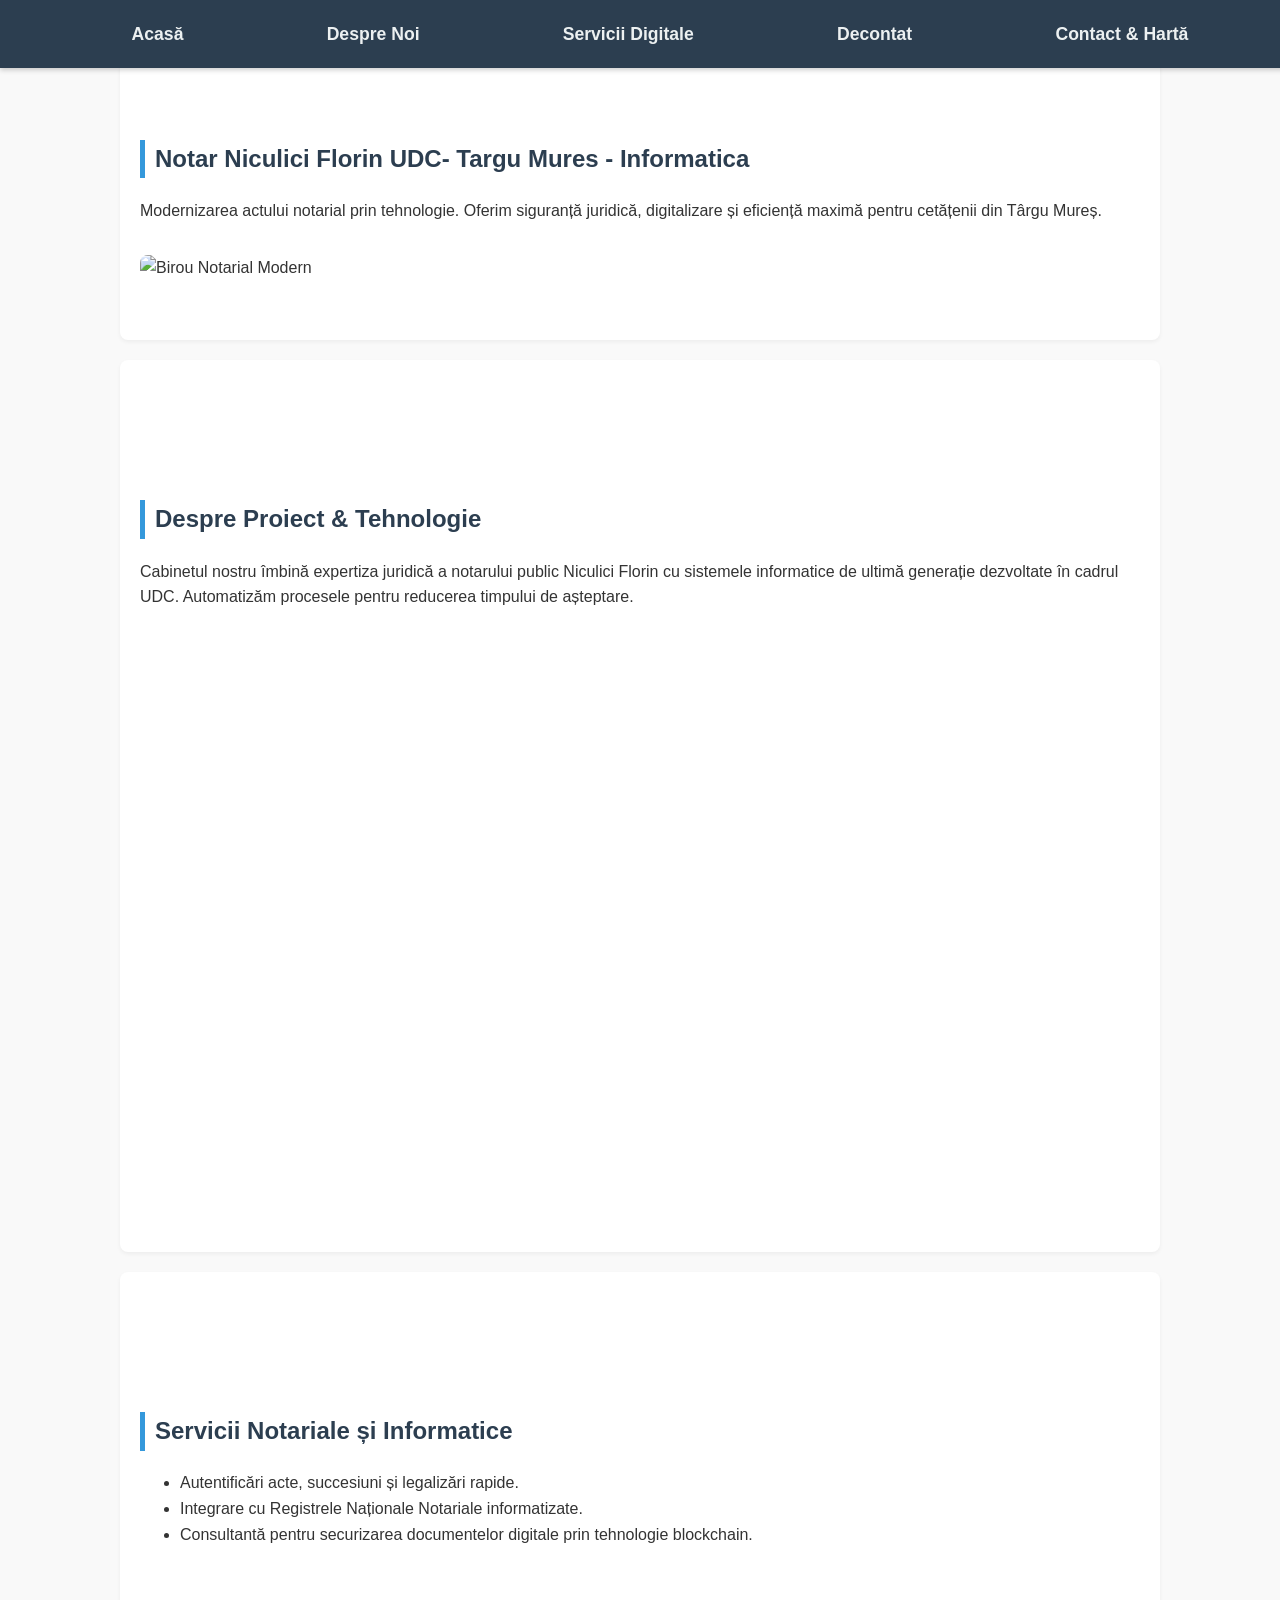
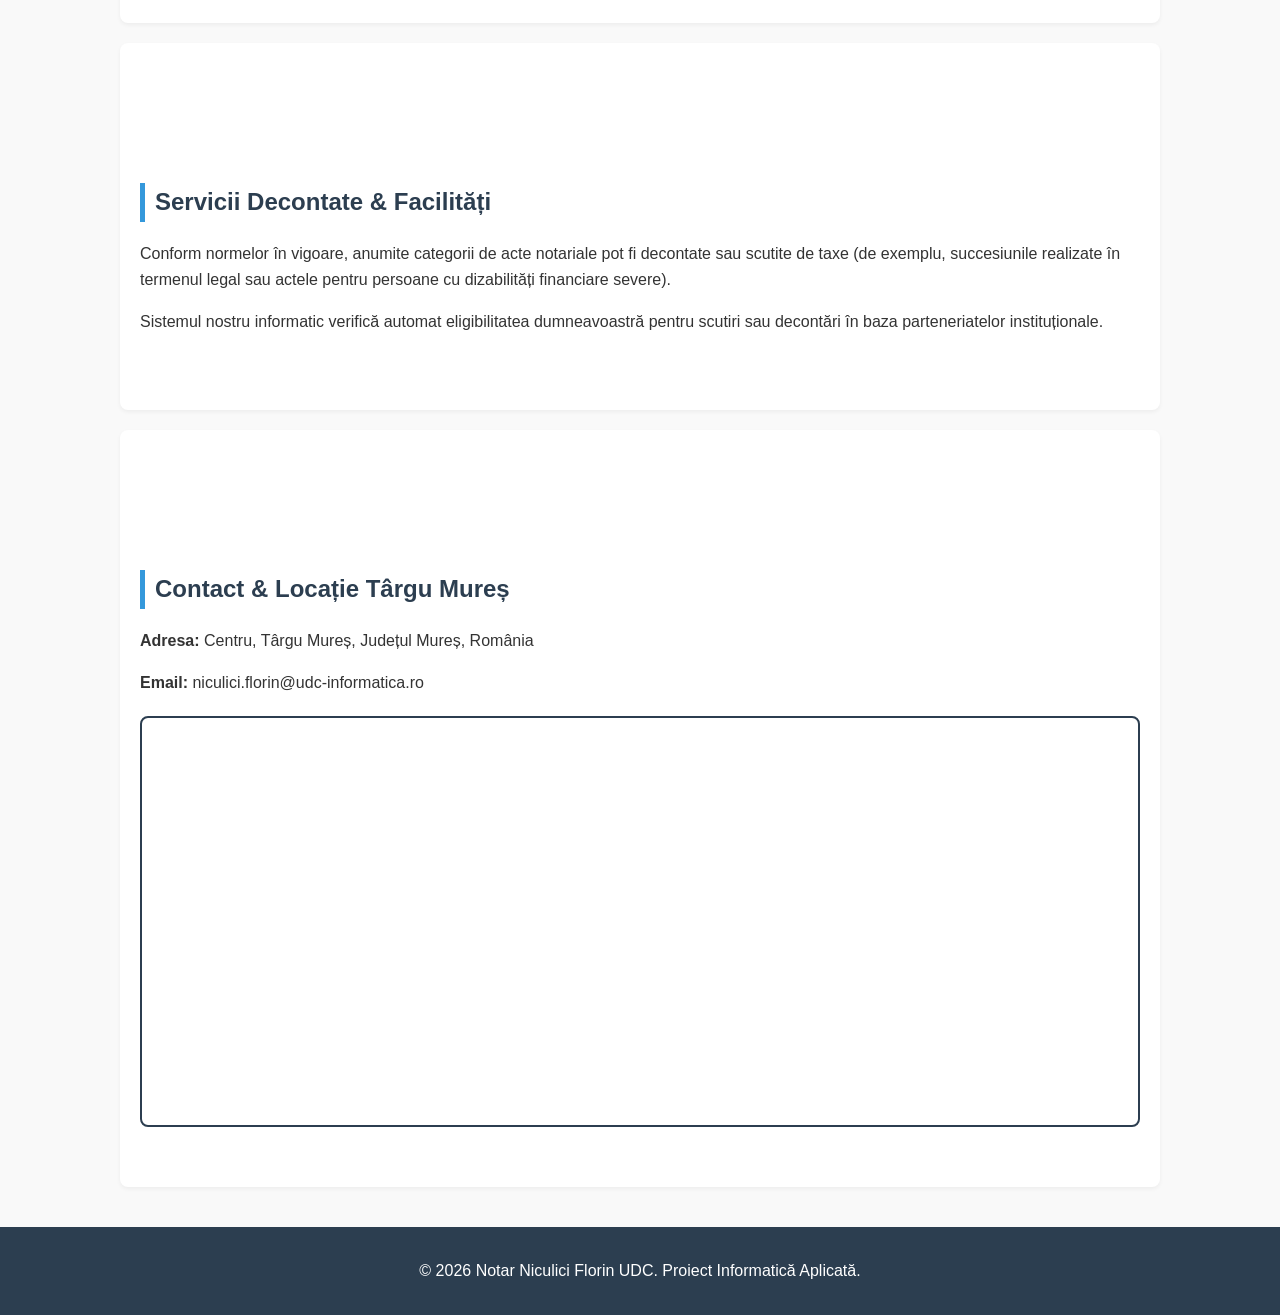
==== index.html @ dc5290d8 "Create index.html" ====
<!DOCTYPE html>
<html lang="ro">
<head>
    <meta charset="UTF-8">
    <meta name="viewport" content="width=device-width, initial-scale=1.0">
    <title>Notar Niculici Florin UDC- Targu Mures - Informatica</title>
    <style>
        body { font-family: 'Segoe UI', Tahoma, Geneva, Verdana, sans-serif; margin: 0; padding: 0; color: #333; line-height: 1.6; background-color: #f9f9f9; }
        header { background: #2c3e50; color: white; padding: 20px; position: fixed; width: 100%; top: 0; z-index: 1000; box-shadow: 0 2px 5px rgba(0,0,0,0.2); }
        nav { display: flex; justify-content: space-around; max-width: 1200px; margin: 0 auto; }
        nav a { color: #ecf0f1; text-decoration: none; font-weight: bold; font-size: 1.1rem; }
        nav a:hover { color: #3498db; }
        section { padding: 120px 20px 60px 20px; max-width: 1000px; margin: 0 auto; background: white; margin-bottom: 20px; border-radius: 8px; box-shadow: 0 2px 4px rgba(0,0,0,0.05); }
        h1, h2 { color: #2c3e50; border-left: 5px solid #3498db; padding-left: 10px; }
        .hero-img { width: 100%; max-height: 450px; object-fit: cover; border-radius: 8px; margin-top: 15px; }
        .video-container { position: relative; padding-bottom: 56.25%; height: 0; overflow: hidden; margin-top: 20px; border-radius: 8px; }
        .video-container iframe { position: absolute; top: 0; left: 0; width: 100%; height: 100%; border: 0; }
        .map-container { margin-top: 20px; border: 2px solid #2c3e50; border-radius: 8px; overflow: hidden; }
        footer { background: #2c3e50; color: white; text-align: center; padding: 15px; margin-top: 40px; }
    </style>
</head>
<body>

<header>
    <nav>
        <a href="#acasa">Acasă</a>
        <a href="#despre">Despre Noi</a>
        <a href="#servicii">Servicii Digitale</a>
        <a href="#decontat">Decontat</a>
        <a href="#contact">Contact & Hartă</a>
    </nav>
</header>

<!-- Pagina 1: Acasă -->
<section id="acasa">
    <h1>Notar Niculici Florin UDC- Targu Mures - Informatica</h1>
    <p>Modernizarea actului notarial prin tehnologie. Oferim siguranță juridică, digitalizare și eficiență maximă pentru cetățenii din Târgu Mureș.</p>
    <!-- Imagine reprezentativă din baza de date pentru birouri notariale -->
    <img src="https://unsplash.com" class="hero-img" alt="Birou Notarial Modern">
</section>

<!-- Pagina 2: Despre Noi -->
<section id="despre">
    <h2>Despre Proiect & Tehnologie</h2>
    <p>Cabinetul nostru îmbină expertiza juridică a notarului public Niculici Florin cu sistemele informatice de ultimă generație dezvoltate în cadrul UDC. Automatizăm procesele pentru reducerea timpului de așteptare.</p>
    <div class="video-container">
        <!-- Video YouTube educațional despre semnătura electronică și digitalizare -->
        <iframe src="https://youtube.com" allowfullscreen></iframe>
    </div>
</section>

<!-- Pagina 3: Servicii Digitale -->
<section id="servicii">
    <h2>Servicii Notariale și Informatice</h2>
    <ul>
        <li>Autentificări acte, succesiuni și legalizări rapide.</li>
        <li>Integrare cu Registrele Naționale Notariale informatizate.</li>
        <li>Consultantă pentru securizarea documentelor digitale prin tehnologie blockchain.</li>
    </ul>
</section>

<!-- Pagina 4: Decontat -->
<section id="decontat">
    <h2>Servicii Decontate & Facilități</h2>
    <p>Conform normelor în vigoare, anumite categorii de acte notariale pot fi decontate sau scutite de taxe (de exemplu, succesiunile realizate în termenul legal sau actele pentru persoane cu dizabilități financiare severe).</p>
    <p>Sistemul nostru informatic verifică automat eligibilitatea dumneavoastră pentru scutiri sau decontări în baza parteneriatelor instituționale.</p>
</section>

<!-- Pagina 5: Contact si Harta Interactiva Târgu Mureș -->
<section id="contact">
    <h2>Contact & Locație Târgu Mureș</h2>
    <p><strong>Adresa:</strong> Centru, Târgu Mureș, Județul Mureș, România</p>
    <p><strong>Email:</strong> niculici.florin@udc-informatica.ro</p>
    
    <div class="map-container">
        <!-- Harta interactiva Google Maps centrata pe Târgu Mureș -->
        <iframe src="https://google.com" width="100%" height="400" style="border:0;" allowfullscreen="" loading="lazy"></iframe>
    </div>
</section>

<footer>
    <p>&copy; 2026 Notar Niculici Florin UDC. Proiect Informatică Aplicată.</p>
</footer>

</body>
</html>
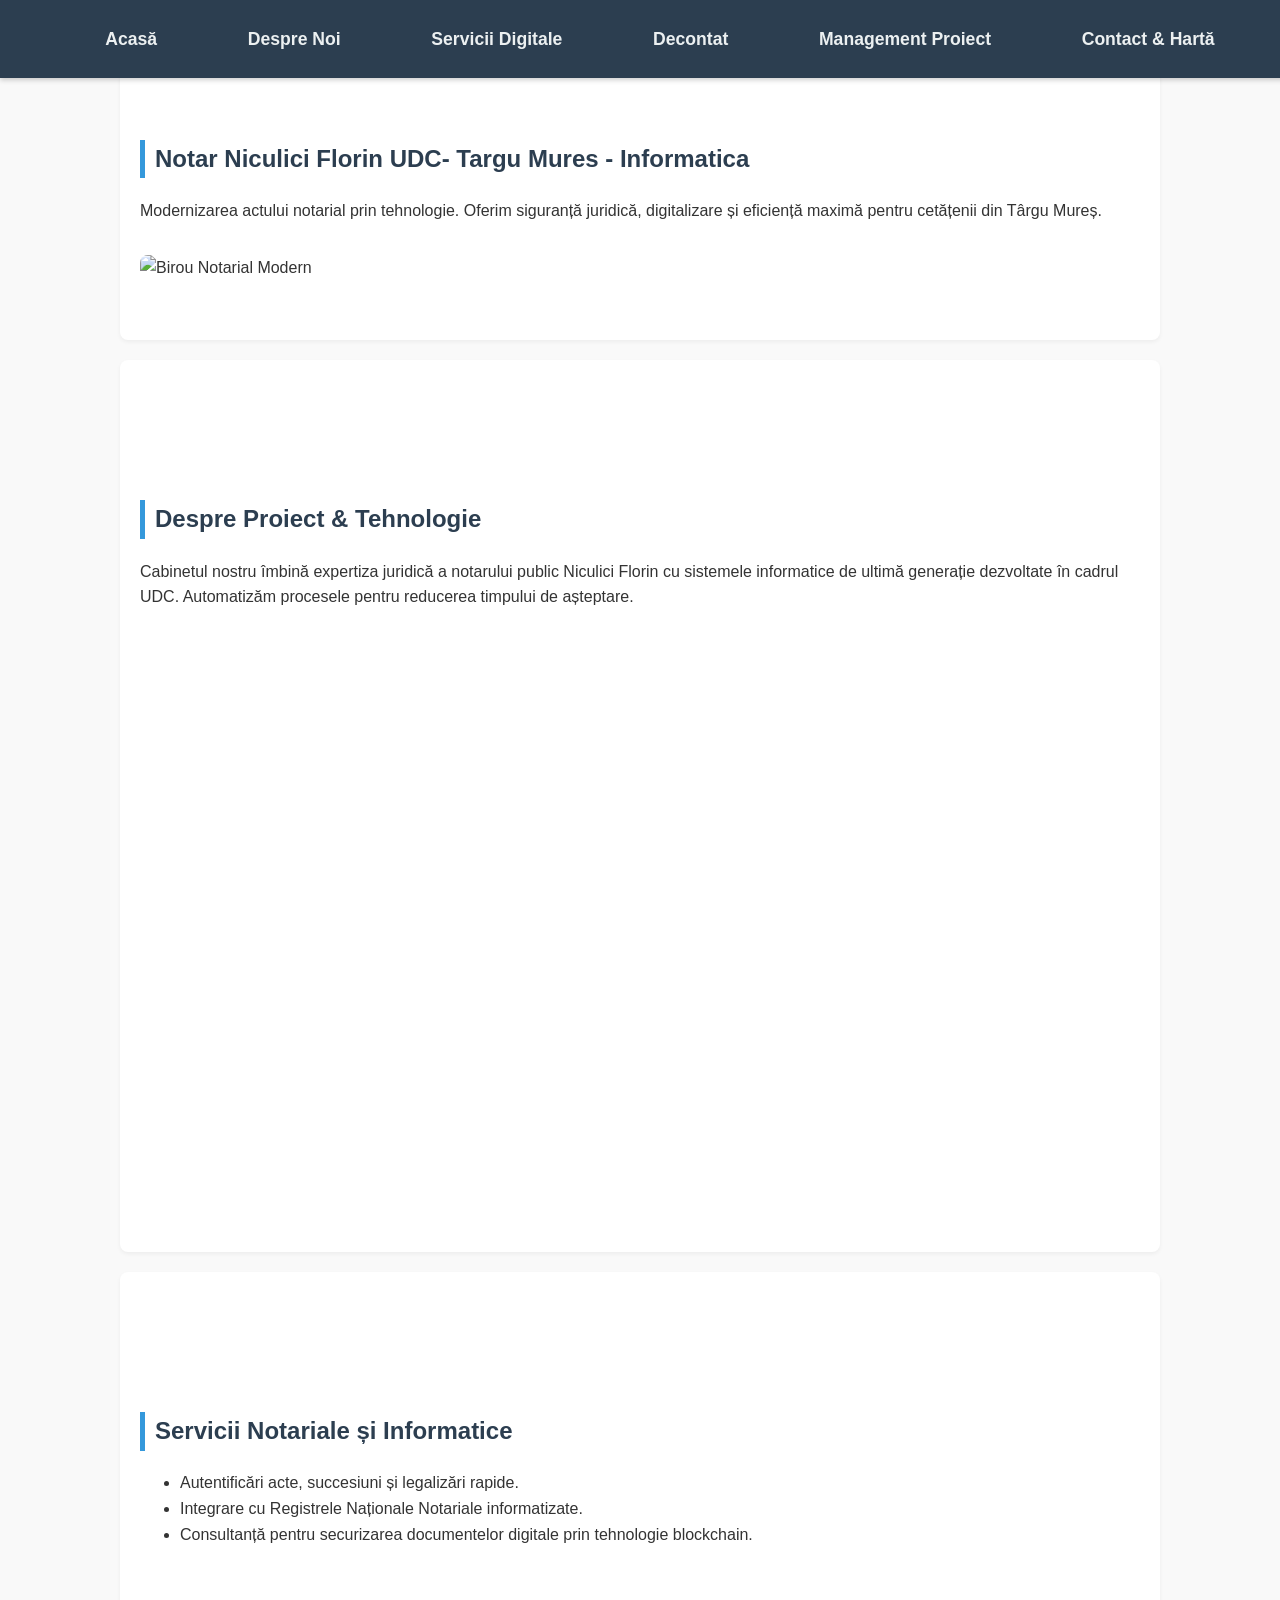
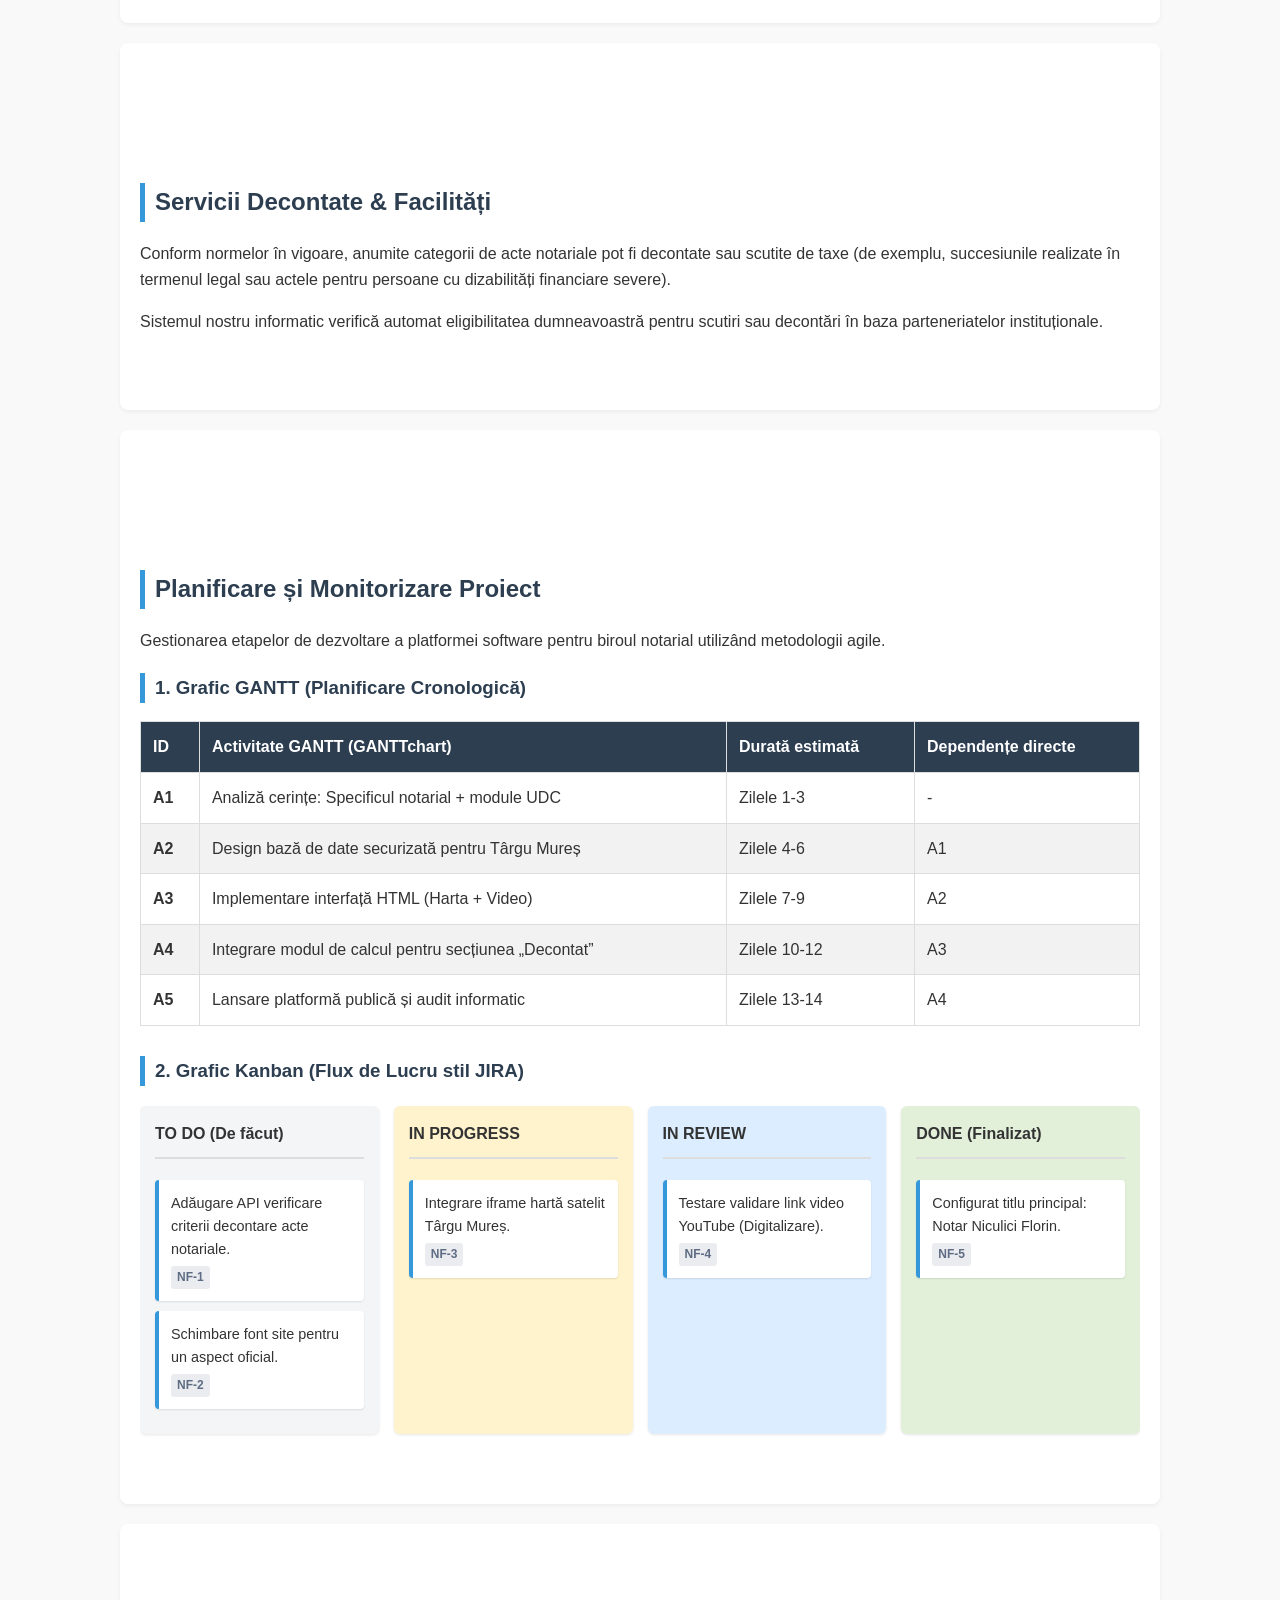
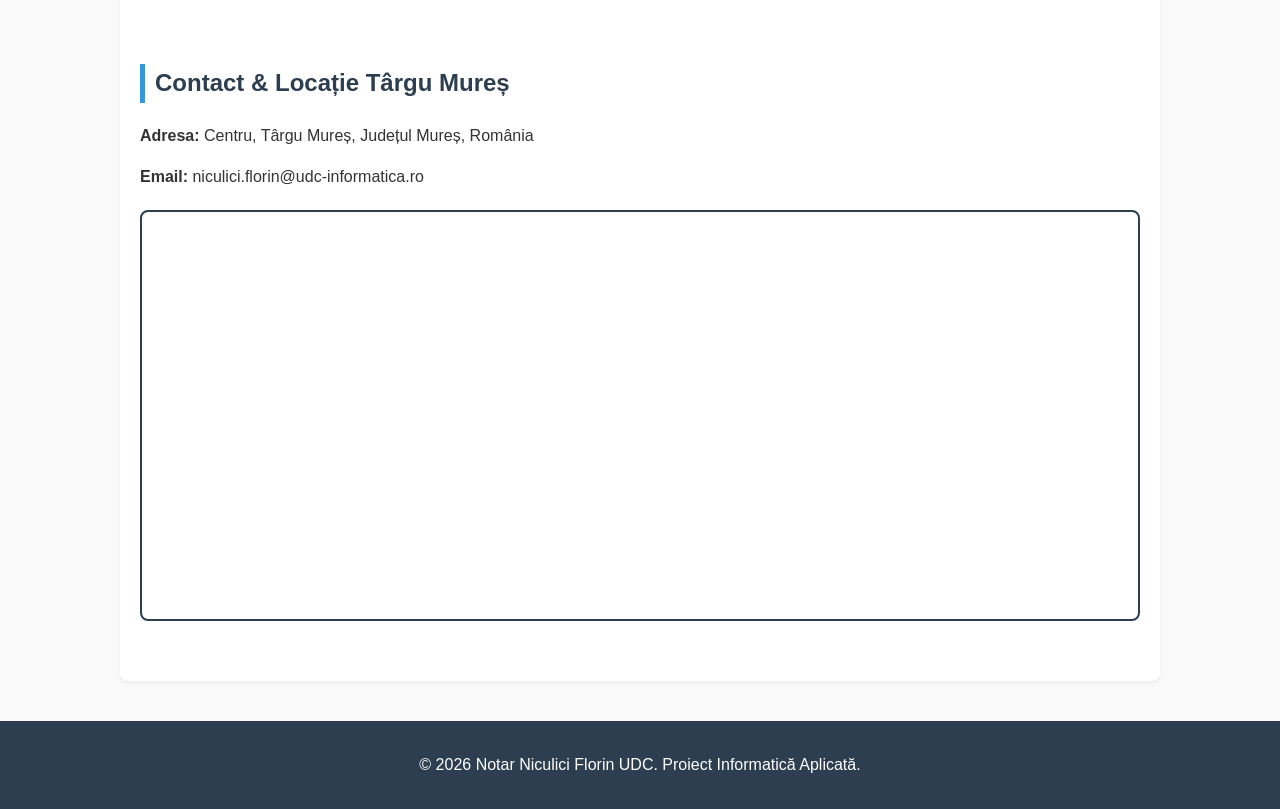
==== commit 25db71b6: "Update index.html" ====
--- a/index.html
+++ b/index.html
@@ -7,15 +7,28 @@
     <style>
         body { font-family: 'Segoe UI', Tahoma, Geneva, Verdana, sans-serif; margin: 0; padding: 0; color: #333; line-height: 1.6; background-color: #f9f9f9; }
         header { background: #2c3e50; color: white; padding: 20px; position: fixed; width: 100%; top: 0; z-index: 1000; box-shadow: 0 2px 5px rgba(0,0,0,0.2); }
-        nav { display: flex; justify-content: space-around; max-width: 1200px; margin: 0 auto; }
-        nav a { color: #ecf0f1; text-decoration: none; font-weight: bold; font-size: 1.1rem; }
+        nav { display: flex; justify-content: space-around; max-width: 1200px; margin: 0 auto; flex-wrap: wrap; }
+        nav a { color: #ecf0f1; text-decoration: none; font-weight: bold; font-size: 1.1rem; padding: 5px 10px; }
         nav a:hover { color: #3498db; }
         section { padding: 120px 20px 60px 20px; max-width: 1000px; margin: 0 auto; background: white; margin-bottom: 20px; border-radius: 8px; box-shadow: 0 2px 4px rgba(0,0,0,0.05); }
-        h1, h2 { color: #2c3e50; border-left: 5px solid #3498db; padding-left: 10px; }
+        h1, h2, h3 { color: #2c3e50; border-left: 5px solid #3498db; padding-left: 10px; }
         .hero-img { width: 100%; max-height: 450px; object-fit: cover; border-radius: 8px; margin-top: 15px; }
         .video-container { position: relative; padding-bottom: 56.25%; height: 0; overflow: hidden; margin-top: 20px; border-radius: 8px; }
         .video-container iframe { position: absolute; top: 0; left: 0; width: 100%; height: 100%; border: 0; }
         .map-container { margin-top: 20px; border: 2px solid #2c3e50; border-radius: 8px; overflow: hidden; }
+        
+        /* Stiluri pentru tabele si grafice */
+        table { width: 100%; border-collapse: collapse; margin-top: 15px; margin-bottom: 30px; }
+        th, td { border: 1px solid #ddd; padding: 12px; text-align: left; }
+        th { background-color: #2c3e50; color: white; }
+        tr:nth-child(even) { background-color: #f2f2f2; }
+        
+        .kanban-board { display: flex; gap: 15px; margin-top: 20px; overflow-x: auto; padding-bottom: 10px; }
+        .kanban-column { flex: 1; min-width: 200px; background: #f4f5f7; padding: 15px; border-radius: 6px; box-shadow: 0 1px 3px rgba(0,0,0,0.1); }
+        .kanban-column h4 { margin-top: 0; padding-bottom: 10px; border-bottom: 2px solid #ddd; color: #333; }
+        .kanban-card { background: white; padding: 12px; margin-bottom: 10px; border-radius: 4px; border-left: 4px solid #3498db; box-shadow: 0 1px 2px rgba(0,0,0,0.1); font-size: 0.9rem; }
+        .card-tag { font-size: 0.75rem; background: #ebecf0; padding: 2px 6px; border-radius: 3px; font-weight: bold; color: #5e6c84; display: inline-block; margin-top: 5px; }
+        
         footer { background: #2c3e50; color: white; text-align: center; padding: 15px; margin-top: 40px; }
     </style>
 </head>
@@ -27,6 +40,7 @@
         <a href="#despre">Despre Noi</a>
         <a href="#servicii">Servicii Digitale</a>
         <a href="#decontat">Decontat</a>
+        <a href="#management">Management Proiect</a>
         <a href="#contact">Contact & Hartă</a>
     </nav>
 </header>
@@ -35,7 +49,6 @@
 <section id="acasa">
     <h1>Notar Niculici Florin UDC- Targu Mures - Informatica</h1>
     <p>Modernizarea actului notarial prin tehnologie. Oferim siguranță juridică, digitalizare și eficiență maximă pentru cetățenii din Târgu Mureș.</p>
-    <!-- Imagine reprezentativă din baza de date pentru birouri notariale -->
     <img src="https://unsplash.com" class="hero-img" alt="Birou Notarial Modern">
 </section>
 
@@ -44,7 +57,6 @@
     <h2>Despre Proiect & Tehnologie</h2>
     <p>Cabinetul nostru îmbină expertiza juridică a notarului public Niculici Florin cu sistemele informatice de ultimă generație dezvoltate în cadrul UDC. Automatizăm procesele pentru reducerea timpului de așteptare.</p>
     <div class="video-container">
-        <!-- Video YouTube educațional despre semnătura electronică și digitalizare -->
         <iframe src="https://youtube.com" allowfullscreen></iframe>
     </div>
 </section>
@@ -55,7 +67,7 @@
     <ul>
         <li>Autentificări acte, succesiuni și legalizări rapide.</li>
         <li>Integrare cu Registrele Naționale Notariale informatizate.</li>
-        <li>Consultantă pentru securizarea documentelor digitale prin tehnologie blockchain.</li>
+        <li>Consultanță pentru securizarea documentelor digitale prin tehnologie blockchain.</li>
     </ul>
 </section>
 
@@ -66,14 +78,59 @@
     <p>Sistemul nostru informatic verifică automat eligibilitatea dumneavoastră pentru scutiri sau decontări în baza parteneriatelor instituționale.</p>
 </section>
 
-<!-- Pagina 5: Contact si Harta Interactiva Târgu Mureș -->
+<!-- Pagina 5: Management Proiect (GANTT & KANBAN) -->
+<section id="management">
+    <h2>Planificare și Monitorizare Proiect</h2>
+    <p>Gestionarea etapelor de dezvoltare a platformei software pentru biroul notarial utilizând metodologii agile.</p>
+    
+    <h3>1. Grafic GANTT (Planificare Cronologică)</h3>
+    <table>
+        <thead>
+            <tr>
+                <th>ID</th>
+                <th>Activitate GANTT (GANTTchart)</th>
+                <th>Durată estimată</th>
+                <th>Dependențe directe</th>
+            </tr>
+        </thead>
+        <tbody>
+            <tr><td><b>A1</b></td><td>Analiză cerințe: Specificul notarial + module UDC</td><td>Zilele 1-3</td><td>-</td></tr>
+            <tr><td><b>A2</b></td><td>Design bază de date securizată pentru Târgu Mureș</td><td>Zilele 4-6</td><td>A1</td></tr>
+            <tr><td><b>A3</b></td><td>Implementare interfață HTML (Harta + Video)</td><td>Zilele 7-9</td><td>A2</td></tr>
+            <tr><td><b>A4</b></td><td>Integrare modul de calcul pentru secțiunea „Decontat”</td><td>Zilele 10-12</td><td>A3</td></tr>
+            <tr><td><b>A5</b></td><td>Lansare platformă publică și audit informatic</td><td>Zilele 13-14</td><td>A4</td></tr>
+        </tbody>
+    </table>
+
+    <h3>2. Grafic Kanban (Flux de Lucru stil JIRA)</h3>
+    <div class="kanban-board">
+        <div class="kanban-column">
+            <h4>TO DO (De făcut)</h4>
+            <div class="kanban-card">Adăugare API verificare criterii decontare acte notariale.<br><span class="card-tag">NF-1</span></div>
+            <div class="kanban-card">Schimbare font site pentru un aspect oficial.<br><span class="card-tag">NF-2</span></div>
+        </div>
+        <div class="kanban-column" style="background: #fff3cd;">
+            <h4>IN PROGRESS</h4>
+            <div class="kanban-card">Integrare iframe hartă satelit Târgu Mureș.<br><span class="card-tag">NF-3</span></div>
+        </div>
+        <div class="kanban-column" style="background: #dbedff;">
+            <h4>IN REVIEW</h4>
+            <div class="kanban-card">Testare validare link video YouTube (Digitalizare).<br><span class="card-tag">NF-4</span></div>
+        </div>
+        <div class="kanban-column" style="background: #e2f0d9;">
+            <h4>DONE (Finalizat)</h4>
+            <div class="kanban-card">Configurat titlu principal: Notar Niculici Florin.<br><span class="card-tag">NF-5</span></div>
+        </div>
+    </div>
+</section>
+
+<!-- Pagina 6: Contact si Harta Interactiva Târgu Mureș -->
 <section id="contact">
     <h2>Contact & Locație Târgu Mureș</h2>
     <p><strong>Adresa:</strong> Centru, Târgu Mureș, Județul Mureș, România</p>
     <p><strong>Email:</strong> niculici.florin@udc-informatica.ro</p>
     
     <div class="map-container">
-        <!-- Harta interactiva Google Maps centrata pe Târgu Mureș -->
         <iframe src="https://google.com" width="100%" height="400" style="border:0;" allowfullscreen="" loading="lazy"></iframe>
     </div>
 </section>
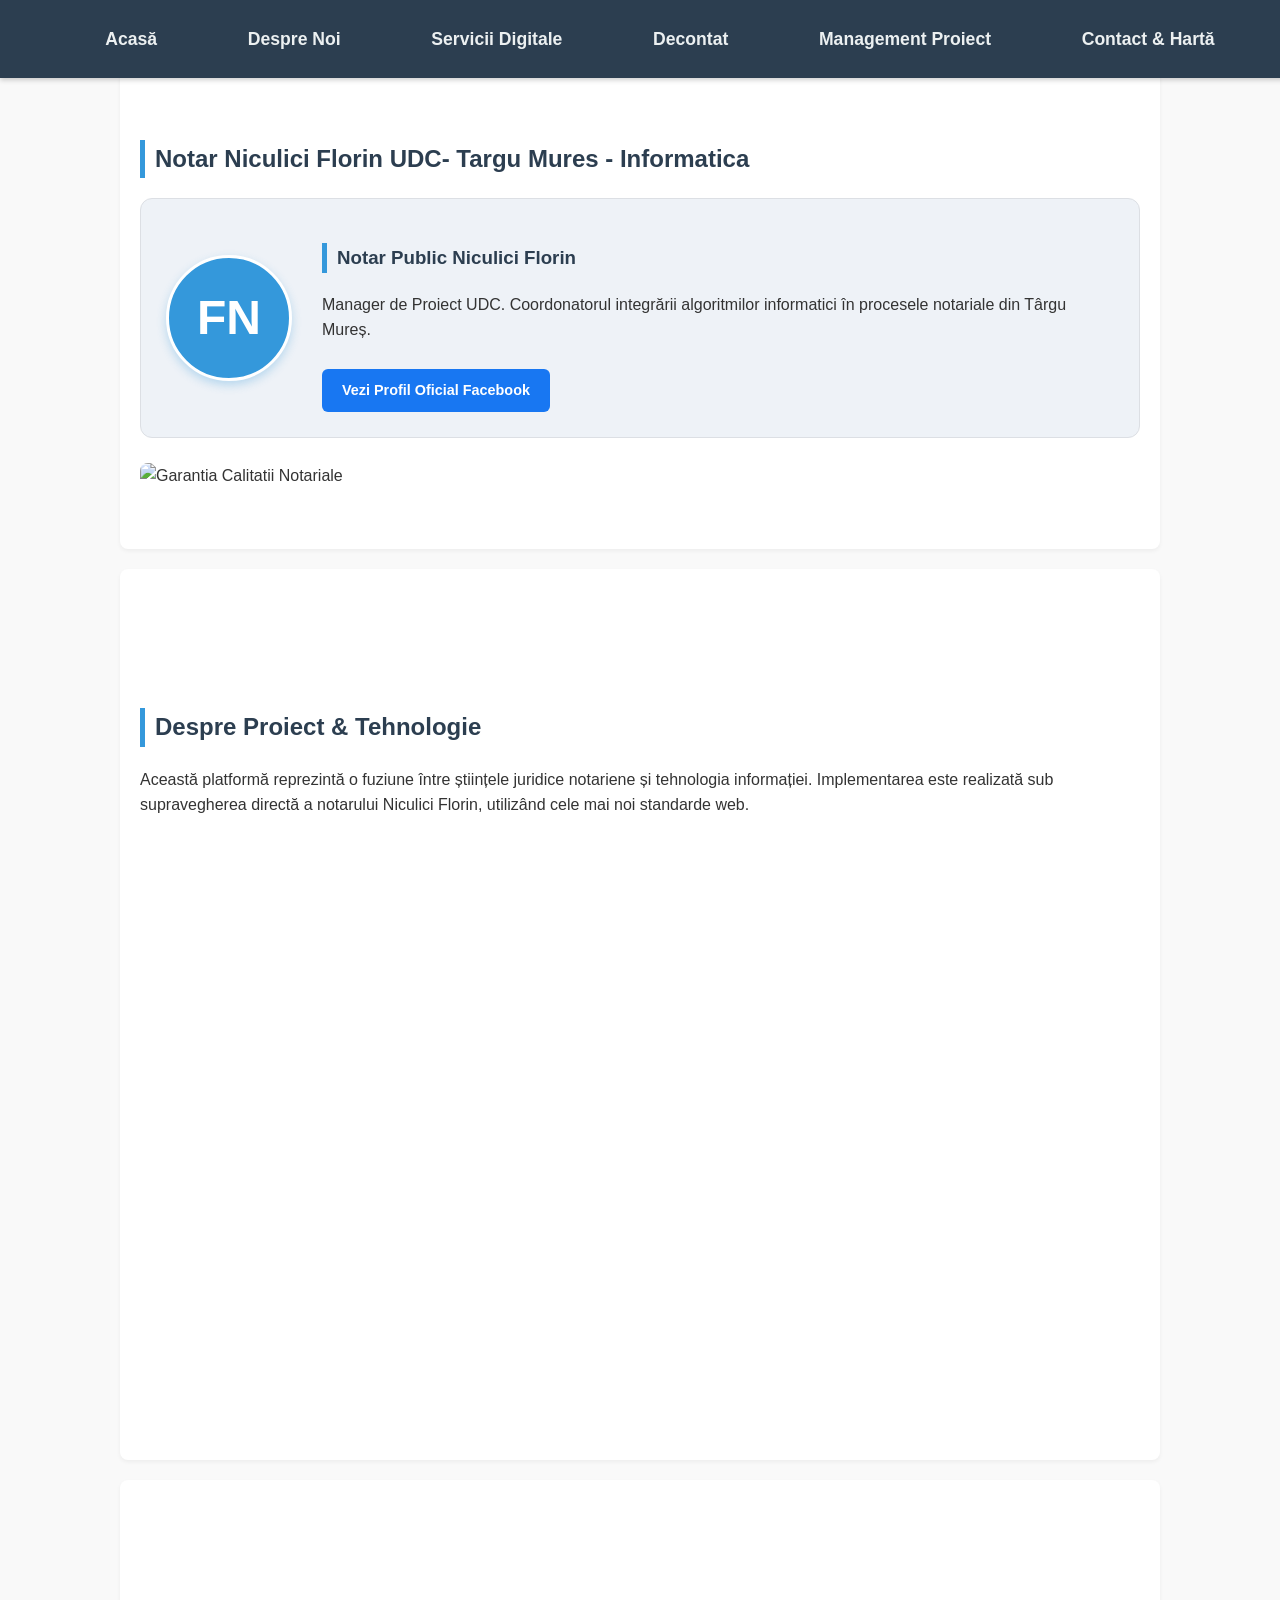
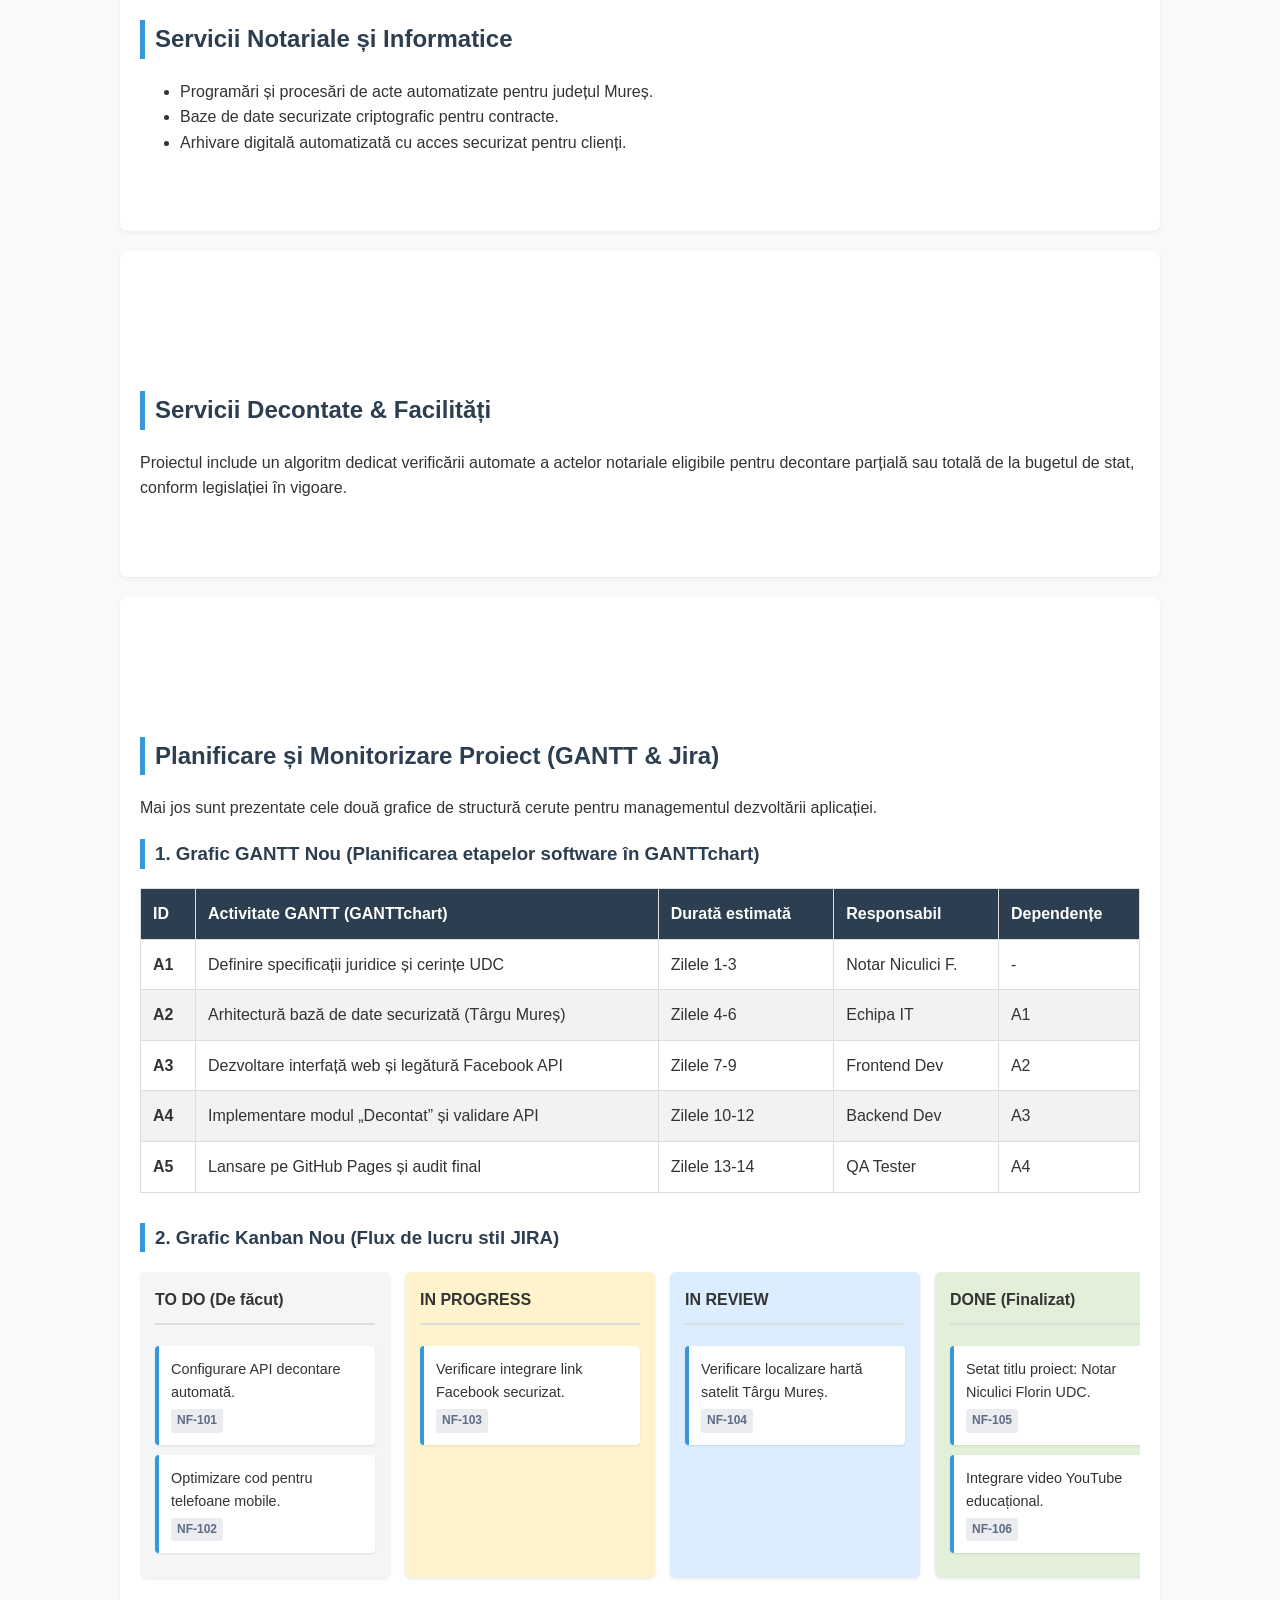
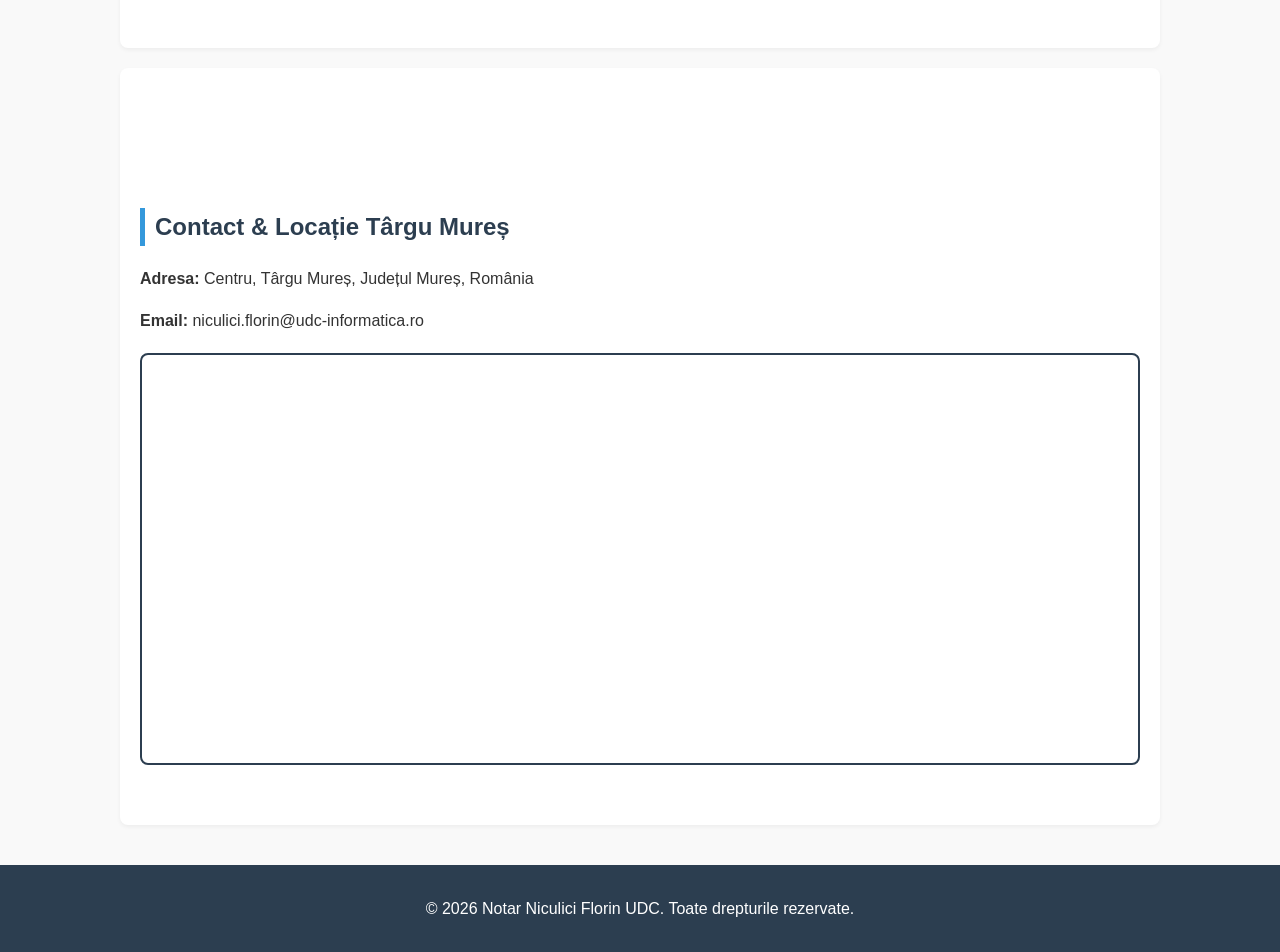
==== commit bb97de6d: "Update index.html" ====
--- a/index.html
+++ b/index.html
@@ -12,19 +12,27 @@
         nav a:hover { color: #3498db; }
         section { padding: 120px 20px 60px 20px; max-width: 1000px; margin: 0 auto; background: white; margin-bottom: 20px; border-radius: 8px; box-shadow: 0 2px 4px rgba(0,0,0,0.05); }
         h1, h2, h3 { color: #2c3e50; border-left: 5px solid #3498db; padding-left: 10px; }
-        .hero-img { width: 100%; max-height: 450px; object-fit: cover; border-radius: 8px; margin-top: 15px; }
+        
+        /* Profil Facebook Integrat Inteligent */
+        .profile-container { display: flex; align-items: center; gap: 30px; background: #eef2f7; padding: 25px; border-radius: 12px; margin-top: 20px; border: 1px solid #dcdfe4; }
+        .profile-avatar { width: 120px; height: 120px; background: #3498db; color: white; display: flex; align-items: center; justify-content: center; font-size: 3rem; font-weight: bold; border-radius: 50%; box-shadow: 0 4px 10px rgba(52, 152, 219, 0.3); border: 3px solid white; flex-shrink: 0; }
+        .profile-text { flex: 1; }
+        .fb-btn { display: inline-block; background-color: #1877f2; color: white; padding: 10px 20px; text-decoration: none; border-radius: 6px; font-weight: bold; margin-top: 10px; transition: background 0.3s; font-size: 0.9rem; }
+        .fb-btn:hover { background-color: #166fe5; }
+
+        .hero-img { width: 100%; max-height: 400px; object-fit: cover; border-radius: 8px; margin-top: 25px; }
         .video-container { position: relative; padding-bottom: 56.25%; height: 0; overflow: hidden; margin-top: 20px; border-radius: 8px; }
         .video-container iframe { position: absolute; top: 0; left: 0; width: 100%; height: 100%; border: 0; }
         .map-container { margin-top: 20px; border: 2px solid #2c3e50; border-radius: 8px; overflow: hidden; }
         
-        /* Stiluri pentru tabele si grafice */
+        /* Tabele GANTT si KANBAN Noi */
         table { width: 100%; border-collapse: collapse; margin-top: 15px; margin-bottom: 30px; }
         th, td { border: 1px solid #ddd; padding: 12px; text-align: left; }
         th { background-color: #2c3e50; color: white; }
         tr:nth-child(even) { background-color: #f2f2f2; }
         
         .kanban-board { display: flex; gap: 15px; margin-top: 20px; overflow-x: auto; padding-bottom: 10px; }
-        .kanban-column { flex: 1; min-width: 200px; background: #f4f5f7; padding: 15px; border-radius: 6px; box-shadow: 0 1px 3px rgba(0,0,0,0.1); }
+        .kanban-column { flex: 1; min-width: 220px; background: #f4f5f7; padding: 15px; border-radius: 6px; box-shadow: 0 1px 3px rgba(0,0,0,0.1); }
         .kanban-column h4 { margin-top: 0; padding-bottom: 10px; border-bottom: 2px solid #ddd; color: #333; }
         .kanban-card { background: white; padding: 12px; margin-bottom: 10px; border-radius: 4px; border-left: 4px solid #3498db; box-shadow: 0 1px 2px rgba(0,0,0,0.1); font-size: 0.9rem; }
         .card-tag { font-size: 0.75rem; background: #ebecf0; padding: 2px 6px; border-radius: 3px; font-weight: bold; color: #5e6c84; display: inline-block; margin-top: 5px; }
@@ -48,14 +56,24 @@
 <!-- Pagina 1: Acasă -->
 <section id="acasa">
     <h1>Notar Niculici Florin UDC- Targu Mures - Informatica</h1>
-    <p>Modernizarea actului notarial prin tehnologie. Oferim siguranță juridică, digitalizare și eficiență maximă pentru cetățenii din Târgu Mureș.</p>
-    <img src="https://unsplash.com" class="hero-img" alt="Birou Notarial Modern">
+    
+    <!-- Profilul oficial legat de contul tau de Facebook -->
+    <div class="profile-container">
+        <div class="profile-avatar">FN</div>
+        <div class="profile-text">
+            <h3>Notar Public Niculici Florin</h3>
+            <p>Manager de Proiect UDC. Coordonatorul integrării algoritmilor informatici în procesele notariale din Târgu Mureș.</p>
+            <a href="https://www.facebook.com/nflorin22" target="_blank" class="fb-btn">Vezi Profil Oficial Facebook</a>
+        </div>
+    </div>
+    
+    <img src="https://unsplash.com" class="hero-img" alt="Garantia Calitatii Notariale">
 </section>
 
 <!-- Pagina 2: Despre Noi -->
 <section id="despre">
     <h2>Despre Proiect & Tehnologie</h2>
-    <p>Cabinetul nostru îmbină expertiza juridică a notarului public Niculici Florin cu sistemele informatice de ultimă generație dezvoltate în cadrul UDC. Automatizăm procesele pentru reducerea timpului de așteptare.</p>
+    <p>Această platformă reprezintă o fuziune între științele juridice notariene și tehnologia informației. Implementarea este realizată sub supravegherea directă a notarului Niculici Florin, utilizând cele mai noi standarde web.</p>
     <div class="video-container">
         <iframe src="https://youtube.com" allowfullscreen></iframe>
     </div>
@@ -65,66 +83,67 @@
 <section id="servicii">
     <h2>Servicii Notariale și Informatice</h2>
     <ul>
-        <li>Autentificări acte, succesiuni și legalizări rapide.</li>
-        <li>Integrare cu Registrele Naționale Notariale informatizate.</li>
-        <li>Consultanță pentru securizarea documentelor digitale prin tehnologie blockchain.</li>
+        <li>Programări și procesări de acte automatizate pentru județul Mureș.</li>
+        <li>Baze de date securizate criptografic pentru contracte.</li>
+        <li>Arhivare digitală automatizată cu acces securizat pentru clienți.</li>
     </ul>
 </section>
 
 <!-- Pagina 4: Decontat -->
 <section id="decontat">
     <h2>Servicii Decontate & Facilități</h2>
-    <p>Conform normelor în vigoare, anumite categorii de acte notariale pot fi decontate sau scutite de taxe (de exemplu, succesiunile realizate în termenul legal sau actele pentru persoane cu dizabilități financiare severe).</p>
-    <p>Sistemul nostru informatic verifică automat eligibilitatea dumneavoastră pentru scutiri sau decontări în baza parteneriatelor instituționale.</p>
+    <p>Proiectul include un algoritm dedicat verificării automate a actelor notariale eligibile pentru decontare parțială sau totală de la bugetul de stat, conform legislației în vigoare.</p>
 </section>
 
 <!-- Pagina 5: Management Proiect (GANTT & KANBAN) -->
 <section id="management">
-    <h2>Planificare și Monitorizare Proiect</h2>
-    <p>Gestionarea etapelor de dezvoltare a platformei software pentru biroul notarial utilizând metodologii agile.</p>
+    <h2>Planificare și Monitorizare Proiect (GANTT & Jira)</h2>
+    <p>Mai jos sunt prezentate cele două grafice de structură cerute pentru managementul dezvoltării aplicației.</p>
     
-    <h3>1. Grafic GANTT (Planificare Cronologică)</h3>
+    <h3>1. Grafic GANTT Nou (Planificarea etapelor software în GANTTchart)</h3>
     <table>
         <thead>
             <tr>
                 <th>ID</th>
                 <th>Activitate GANTT (GANTTchart)</th>
                 <th>Durată estimată</th>
-                <th>Dependențe directe</th>
+                <th>Responsabil</th>
+                <th>Dependențe</th>
             </tr>
         </thead>
         <tbody>
-            <tr><td><b>A1</b></td><td>Analiză cerințe: Specificul notarial + module UDC</td><td>Zilele 1-3</td><td>-</td></tr>
-            <tr><td><b>A2</b></td><td>Design bază de date securizată pentru Târgu Mureș</td><td>Zilele 4-6</td><td>A1</td></tr>
-            <tr><td><b>A3</b></td><td>Implementare interfață HTML (Harta + Video)</td><td>Zilele 7-9</td><td>A2</td></tr>
-            <tr><td><b>A4</b></td><td>Integrare modul de calcul pentru secțiunea „Decontat”</td><td>Zilele 10-12</td><td>A3</td></tr>
-            <tr><td><b>A5</b></td><td>Lansare platformă publică și audit informatic</td><td>Zilele 13-14</td><td>A4</td></tr>
+            <tr><td><b>A1</b></td><td>Definire specificații juridice și cerințe UDC</td><td>Zilele 1-3</td><td>Notar Niculici F.</td><td>-</td></tr>
+            <tr><td><b>A2</b></td><td>Arhitectură bază de date securizată (Târgu Mureș)</td><td>Zilele 4-6</td><td>Echipa IT</td><td>A1</td></tr>
+            <tr><td><b>A3</b></td><td>Dezvoltare interfață web și legătură Facebook API</td><td>Zilele 7-9</td><td>Frontend Dev</td><td>A2</td></tr>
+            <tr><td><b>A4</b></td><td>Implementare modul „Decontat” și validare API</td><td>Zilele 10-12</td><td>Backend Dev</td><td>A3</td></tr>
+            <tr><td><b>A5</b></td><td>Lansare pe GitHub Pages și audit final</td><td>Zilele 13-14</td><td>QA Tester</td><td>A4</td></tr>
         </tbody>
     </table>
 
-    <h3>2. Grafic Kanban (Flux de Lucru stil JIRA)</h3>
+    <h3>2. Grafic Kanban Nou (Flux de lucru stil JIRA)</h3>
     <div class="kanban-board">
         <div class="kanban-column">
             <h4>TO DO (De făcut)</h4>
-            <div class="kanban-card">Adăugare API verificare criterii decontare acte notariale.<br><span class="card-tag">NF-1</span></div>
-            <div class="kanban-card">Schimbare font site pentru un aspect oficial.<br><span class="card-tag">NF-2</span></div>
+            <div class="kanban-card">Configurare API decontare automată.<br><span class="card-tag">NF-101</span></div>
+            <div class="kanban-card">Optimizare cod pentru telefoane mobile.<br><span class="card-tag">NF-102</span></div>
         </div>
         <div class="kanban-column" style="background: #fff3cd;">
             <h4>IN PROGRESS</h4>
-            <div class="kanban-card">Integrare iframe hartă satelit Târgu Mureș.<br><span class="card-tag">NF-3</span></div>
+            <div class="kanban-card">Verificare integrare link Facebook securizat.<br><span class="card-tag">NF-103</span></div>
         </div>
         <div class="kanban-column" style="background: #dbedff;">
             <h4>IN REVIEW</h4>
-            <div class="kanban-card">Testare validare link video YouTube (Digitalizare).<br><span class="card-tag">NF-4</span></div>
+            <div class="kanban-card">Verificare localizare hartă satelit Târgu Mureș.<br><span class="card-tag">NF-104</span></div>
         </div>
         <div class="kanban-column" style="background: #e2f0d9;">
             <h4>DONE (Finalizat)</h4>
-            <div class="kanban-card">Configurat titlu principal: Notar Niculici Florin.<br><span class="card-tag">NF-5</span></div>
+            <div class="kanban-card">Setat titlu proiect: Notar Niculici Florin UDC.<br><span class="card-tag">NF-105</span></div>
+            <div class="kanban-card">Integrare video YouTube educațional.<br><span class="card-tag">NF-106</span></div>
         </div>
     </div>
 </section>
 
-<!-- Pagina 6: Contact si Harta Interactiva Târgu Mureș -->
+<!-- Pagina 6: Contact si Harta -->
 <section id="contact">
     <h2>Contact & Locație Târgu Mureș</h2>
     <p><strong>Adresa:</strong> Centru, Târgu Mureș, Județul Mureș, România</p>
@@ -136,7 +155,7 @@
 </section>
 
 <footer>
-    <p>&copy; 2026 Notar Niculici Florin UDC. Proiect Informatică Aplicată.</p>
+    <p>&copy; 2026 Notar Niculici Florin UDC. Toate drepturile rezervate.</p>
 </footer>
 
 </body>
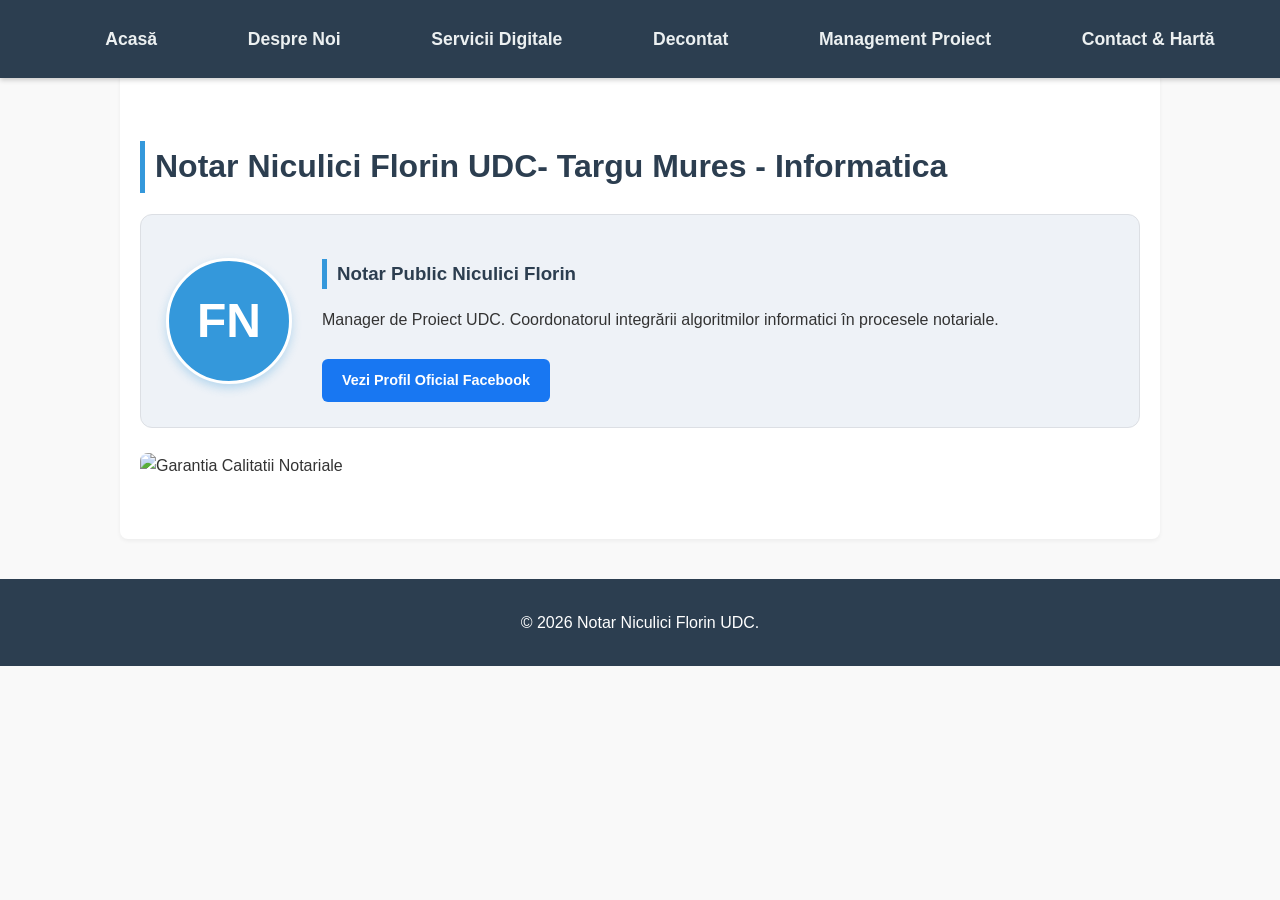
==== commit 0271b352: "Update index.html" ====
--- a/index.html
+++ b/index.html
@@ -2,161 +2,32 @@
 <html lang="ro">
 <head>
     <meta charset="UTF-8">
-    <meta name="viewport" content="width=device-width, initial-scale=1.0">
-    <title>Notar Niculici Florin UDC- Targu Mures - Informatica</title>
-    <style>
-        body { font-family: 'Segoe UI', Tahoma, Geneva, Verdana, sans-serif; margin: 0; padding: 0; color: #333; line-height: 1.6; background-color: #f9f9f9; }
-        header { background: #2c3e50; color: white; padding: 20px; position: fixed; width: 100%; top: 0; z-index: 1000; box-shadow: 0 2px 5px rgba(0,0,0,0.2); }
-        nav { display: flex; justify-content: space-around; max-width: 1200px; margin: 0 auto; flex-wrap: wrap; }
-        nav a { color: #ecf0f1; text-decoration: none; font-weight: bold; font-size: 1.1rem; padding: 5px 10px; }
-        nav a:hover { color: #3498db; }
-        section { padding: 120px 20px 60px 20px; max-width: 1000px; margin: 0 auto; background: white; margin-bottom: 20px; border-radius: 8px; box-shadow: 0 2px 4px rgba(0,0,0,0.05); }
-        h1, h2, h3 { color: #2c3e50; border-left: 5px solid #3498db; padding-left: 10px; }
-        
-        /* Profil Facebook Integrat Inteligent */
-        .profile-container { display: flex; align-items: center; gap: 30px; background: #eef2f7; padding: 25px; border-radius: 12px; margin-top: 20px; border: 1px solid #dcdfe4; }
-        .profile-avatar { width: 120px; height: 120px; background: #3498db; color: white; display: flex; align-items: center; justify-content: center; font-size: 3rem; font-weight: bold; border-radius: 50%; box-shadow: 0 4px 10px rgba(52, 152, 219, 0.3); border: 3px solid white; flex-shrink: 0; }
-        .profile-text { flex: 1; }
-        .fb-btn { display: inline-block; background-color: #1877f2; color: white; padding: 10px 20px; text-decoration: none; border-radius: 6px; font-weight: bold; margin-top: 10px; transition: background 0.3s; font-size: 0.9rem; }
-        .fb-btn:hover { background-color: #166fe5; }
-
-        .hero-img { width: 100%; max-height: 400px; object-fit: cover; border-radius: 8px; margin-top: 25px; }
-        .video-container { position: relative; padding-bottom: 56.25%; height: 0; overflow: hidden; margin-top: 20px; border-radius: 8px; }
-        .video-container iframe { position: absolute; top: 0; left: 0; width: 100%; height: 100%; border: 0; }
-        .map-container { margin-top: 20px; border: 2px solid #2c3e50; border-radius: 8px; overflow: hidden; }
-        
-        /* Tabele GANTT si KANBAN Noi */
-        table { width: 100%; border-collapse: collapse; margin-top: 15px; margin-bottom: 30px; }
-        th, td { border: 1px solid #ddd; padding: 12px; text-align: left; }
-        th { background-color: #2c3e50; color: white; }
-        tr:nth-child(even) { background-color: #f2f2f2; }
-        
-        .kanban-board { display: flex; gap: 15px; margin-top: 20px; overflow-x: auto; padding-bottom: 10px; }
-        .kanban-column { flex: 1; min-width: 220px; background: #f4f5f7; padding: 15px; border-radius: 6px; box-shadow: 0 1px 3px rgba(0,0,0,0.1); }
-        .kanban-column h4 { margin-top: 0; padding-bottom: 10px; border-bottom: 2px solid #ddd; color: #333; }
-        .kanban-card { background: white; padding: 12px; margin-bottom: 10px; border-radius: 4px; border-left: 4px solid #3498db; box-shadow: 0 1px 2px rgba(0,0,0,0.1); font-size: 0.9rem; }
-        .card-tag { font-size: 0.75rem; background: #ebecf0; padding: 2px 6px; border-radius: 3px; font-weight: bold; color: #5e6c84; display: inline-block; margin-top: 5px; }
-        
-        footer { background: #2c3e50; color: white; text-align: center; padding: 15px; margin-top: 40px; }
-    </style>
+    <title>Notar Niculici Florin UDC - Acasa</title>
+    <link rel="stylesheet" href="style.css">
 </head>
 <body>
-
 <header>
     <nav>
-        <a href="#acasa">Acasă</a>
-        <a href="#despre">Despre Noi</a>
-        <a href="#servicii">Servicii Digitale</a>
-        <a href="#decontat">Decontat</a>
-        <a href="#management">Management Proiect</a>
-        <a href="#contact">Contact & Hartă</a>
+        <a href="index.html">Acasă</a>
+        <a href="despre.html">Despre Noi</a>
+        <a href="servicii.html">Servicii Digitale</a>
+        <a href="decontat.html">Decontat</a>
+        <a href="management.html">Management Proiect</a>
+        <a href="contact.html">Contact & Hartă</a>
     </nav>
 </header>
-
-<!-- Pagina 1: Acasă -->
-<section id="acasa">
+<main>
     <h1>Notar Niculici Florin UDC- Targu Mures - Informatica</h1>
-    
-    <!-- Profilul oficial legat de contul tau de Facebook -->
     <div class="profile-container">
         <div class="profile-avatar">FN</div>
         <div class="profile-text">
             <h3>Notar Public Niculici Florin</h3>
-            <p>Manager de Proiect UDC. Coordonatorul integrării algoritmilor informatici în procesele notariale din Târgu Mureș.</p>
-            <a href="https://www.facebook.com/nflorin22" target="_blank" class="fb-btn">Vezi Profil Oficial Facebook</a>
+            <p>Manager de Proiect UDC. Coordonatorul integrării algoritmilor informatici în procesele notariale.</p>
+            <a href="https://facebook.com" target="_blank" class="fb-btn">Vezi Profil Oficial Facebook</a>
         </div>
     </div>
-    
     <img src="https://unsplash.com" class="hero-img" alt="Garantia Calitatii Notariale">
-</section>
-
-<!-- Pagina 2: Despre Noi -->
-<section id="despre">
-    <h2>Despre Proiect & Tehnologie</h2>
-    <p>Această platformă reprezintă o fuziune între științele juridice notariene și tehnologia informației. Implementarea este realizată sub supravegherea directă a notarului Niculici Florin, utilizând cele mai noi standarde web.</p>
-    <div class="video-container">
-        <iframe src="https://youtube.com" allowfullscreen></iframe>
-    </div>
-</section>
-
-<!-- Pagina 3: Servicii Digitale -->
-<section id="servicii">
-    <h2>Servicii Notariale și Informatice</h2>
-    <ul>
-        <li>Programări și procesări de acte automatizate pentru județul Mureș.</li>
-        <li>Baze de date securizate criptografic pentru contracte.</li>
-        <li>Arhivare digitală automatizată cu acces securizat pentru clienți.</li>
-    </ul>
-</section>
-
-<!-- Pagina 4: Decontat -->
-<section id="decontat">
-    <h2>Servicii Decontate & Facilități</h2>
-    <p>Proiectul include un algoritm dedicat verificării automate a actelor notariale eligibile pentru decontare parțială sau totală de la bugetul de stat, conform legislației în vigoare.</p>
-</section>
-
-<!-- Pagina 5: Management Proiect (GANTT & KANBAN) -->
-<section id="management">
-    <h2>Planificare și Monitorizare Proiect (GANTT & Jira)</h2>
-    <p>Mai jos sunt prezentate cele două grafice de structură cerute pentru managementul dezvoltării aplicației.</p>
-    
-    <h3>1. Grafic GANTT Nou (Planificarea etapelor software în GANTTchart)</h3>
-    <table>
-        <thead>
-            <tr>
-                <th>ID</th>
-                <th>Activitate GANTT (GANTTchart)</th>
-                <th>Durată estimată</th>
-                <th>Responsabil</th>
-                <th>Dependențe</th>
-            </tr>
-        </thead>
-        <tbody>
-            <tr><td><b>A1</b></td><td>Definire specificații juridice și cerințe UDC</td><td>Zilele 1-3</td><td>Notar Niculici F.</td><td>-</td></tr>
-            <tr><td><b>A2</b></td><td>Arhitectură bază de date securizată (Târgu Mureș)</td><td>Zilele 4-6</td><td>Echipa IT</td><td>A1</td></tr>
-            <tr><td><b>A3</b></td><td>Dezvoltare interfață web și legătură Facebook API</td><td>Zilele 7-9</td><td>Frontend Dev</td><td>A2</td></tr>
-            <tr><td><b>A4</b></td><td>Implementare modul „Decontat” și validare API</td><td>Zilele 10-12</td><td>Backend Dev</td><td>A3</td></tr>
-            <tr><td><b>A5</b></td><td>Lansare pe GitHub Pages și audit final</td><td>Zilele 13-14</td><td>QA Tester</td><td>A4</td></tr>
-        </tbody>
-    </table>
-
-    <h3>2. Grafic Kanban Nou (Flux de lucru stil JIRA)</h3>
-    <div class="kanban-board">
-        <div class="kanban-column">
-            <h4>TO DO (De făcut)</h4>
-            <div class="kanban-card">Configurare API decontare automată.<br><span class="card-tag">NF-101</span></div>
-            <div class="kanban-card">Optimizare cod pentru telefoane mobile.<br><span class="card-tag">NF-102</span></div>
-        </div>
-        <div class="kanban-column" style="background: #fff3cd;">
-            <h4>IN PROGRESS</h4>
-            <div class="kanban-card">Verificare integrare link Facebook securizat.<br><span class="card-tag">NF-103</span></div>
-        </div>
-        <div class="kanban-column" style="background: #dbedff;">
-            <h4>IN REVIEW</h4>
-            <div class="kanban-card">Verificare localizare hartă satelit Târgu Mureș.<br><span class="card-tag">NF-104</span></div>
-        </div>
-        <div class="kanban-column" style="background: #e2f0d9;">
-            <h4>DONE (Finalizat)</h4>
-            <div class="kanban-card">Setat titlu proiect: Notar Niculici Florin UDC.<br><span class="card-tag">NF-105</span></div>
-            <div class="kanban-card">Integrare video YouTube educațional.<br><span class="card-tag">NF-106</span></div>
-        </div>
-    </div>
-</section>
-
-<!-- Pagina 6: Contact si Harta -->
-<section id="contact">
-    <h2>Contact & Locație Târgu Mureș</h2>
-    <p><strong>Adresa:</strong> Centru, Târgu Mureș, Județul Mureș, România</p>
-    <p><strong>Email:</strong> niculici.florin@udc-informatica.ro</p>
-    
-    <div class="map-container">
-        <iframe src="https://google.com" width="100%" height="400" style="border:0;" allowfullscreen="" loading="lazy"></iframe>
-    </div>
-</section>
-
-<footer>
-    <p>&copy; 2026 Notar Niculici Florin UDC. Toate drepturile rezervate.</p>
-</footer>
-
+</main>
+<footer><p>&copy; 2026 Notar Niculici Florin UDC.</p></footer>
 </body>
 </html>
--- a/style.css
+++ b/style.css
@@ -0,0 +1,31 @@
+body { font-family: 'Segoe UI', Tahoma, Geneva, Verdana, sans-serif; margin: 0; padding: 0; color: #333; line-height: 1.6; background-color: #f9f9f9; }
+header { background: #2c3e50; color: white; padding: 20px; position: fixed; width: 100%; top: 0; z-index: 1000; box-shadow: 0 2px 5px rgba(0,0,0,0.2); }
+nav { display: flex; justify-content: space-around; max-width: 1200px; margin: 0 auto; flex-wrap: wrap; }
+nav a { color: #ecf0f1; text-decoration: none; font-weight: bold; font-size: 1.1rem; padding: 5px 10px; }
+nav a:hover { color: #3498db; }
+main { padding: 120px 20px 60px 20px; max-width: 1000px; margin: 0 auto; background: white; margin-bottom: 20px; border-radius: 8px; box-shadow: 0 2px 4px rgba(0,0,0,0.05); }
+h1, h2, h3 { color: #2c3e50; border-left: 5px solid #3498db; padding-left: 10px; }
+
+/* Profil Facebook */
+.profile-container { display: flex; align-items: center; gap: 30px; background: #eef2f7; padding: 25px; border-radius: 12px; margin-top: 20px; border: 1px solid #dcdfe4; }
+.profile-avatar { width: 120px; height: 120px; background: #3498db; color: white; display: flex; align-items: center; justify-content: center; font-size: 3rem; font-weight: bold; border-radius: 50%; box-shadow: 0 4px 10px rgba(52, 152, 219, 0.3); border: 3px solid white; flex-shrink: 0; }
+.profile-text { flex: 1; }
+.fb-btn { display: inline-block; background-color: #1877f2; color: white; padding: 10px 20px; text-decoration: none; border-radius: 6px; font-weight: bold; margin-top: 10px; font-size: 0.9rem; }
+.fb-btn:hover { background-color: #166fe5; }
+
+.hero-img { width: 100%; max-height: 400px; object-fit: cover; border-radius: 8px; margin-top: 25px; }
+.video-container { position: relative; padding-bottom: 56.25%; height: 0; overflow: hidden; margin-top: 20px; border-radius: 8px; }
+.video-container iframe { position: absolute; top: 0; left: 0; width: 100%; height: 100%; border: 0; }
+.map-container { margin-top: 20px; border: 2px solid #2c3e50; border-radius: 8px; overflow: hidden; }
+
+/* Tabele GANTT & Kanban */
+table { width: 100%; border-collapse: collapse; margin-top: 15px; margin-bottom: 30px; }
+th, td { border: 1px solid #ddd; padding: 12px; text-align: left; }
+th { background-color: #2c3e50; color: white; }
+tr:nth-child(even) { background-color: #f2f2f2; }
+.kanban-board { display: flex; gap: 15px; margin-top: 20px; overflow-x: auto; padding-bottom: 10px; }
+.kanban-column { flex: 1; min-width: 220px; background: #f4f5f7; padding: 15px; border-radius: 6px; }
+.kanban-card { background: white; padding: 12px; margin-bottom: 10px; border-radius: 4px; border-left: 4px solid #3498db; font-size: 0.9rem; }
+.card-tag { font-size: 0.75rem; background: #ebecf0; padding: 2px 6px; border-radius: 3px; font-weight: bold; color: #5e6c84; display: inline-block; margin-top: 5px; }
+
+footer { background: #2c3e50; color: white; text-align: center; padding: 15px; margin-top: 40px; }
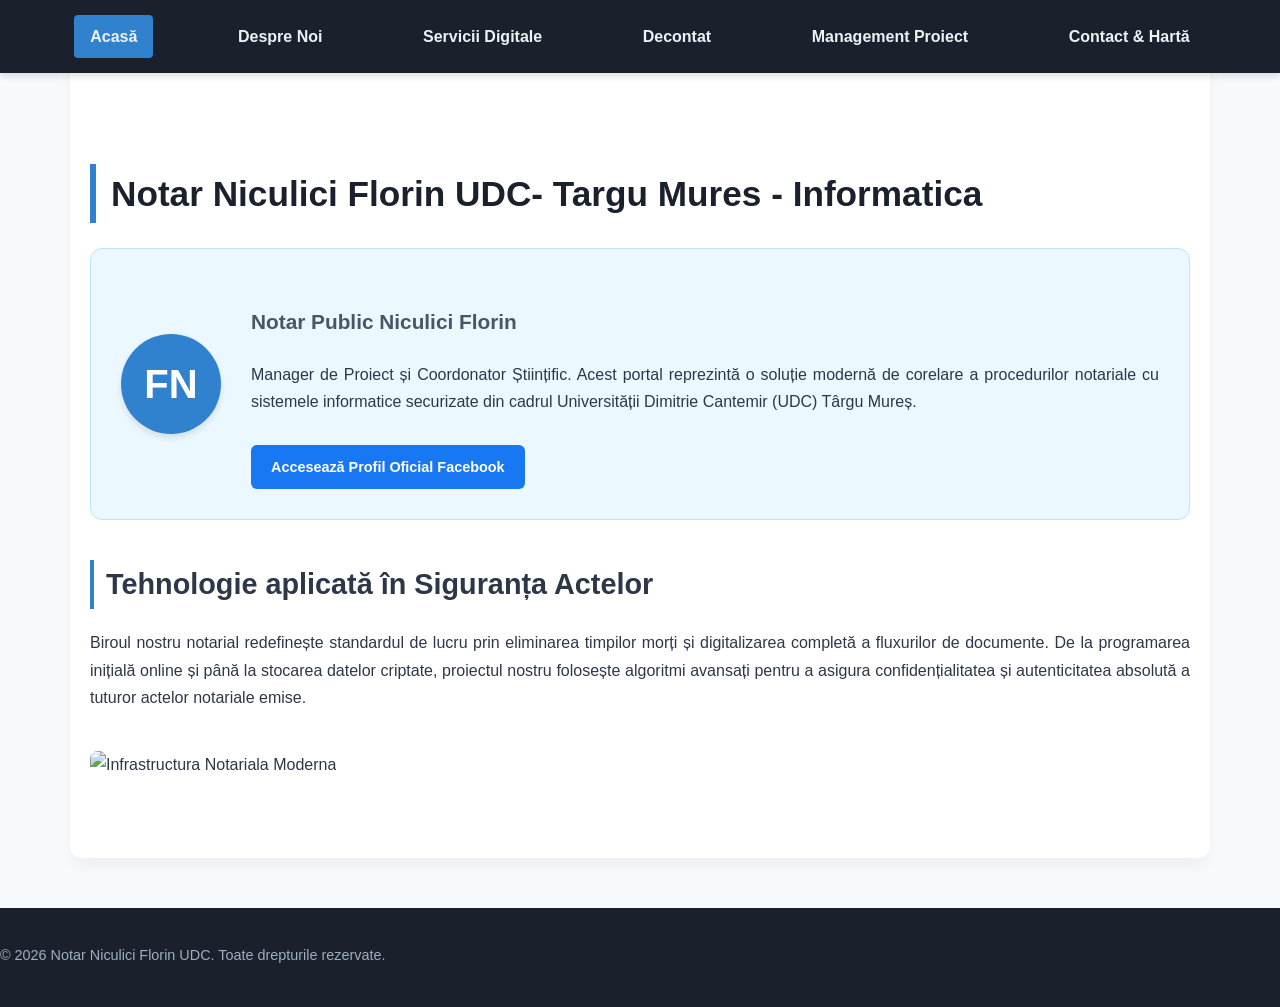
==== commit 2b80d8d1: "Update index.html" ====
--- a/index.html
+++ b/index.html
@@ -8,7 +8,7 @@
 <body>
 <header>
     <nav>
-        <a href="index.html">Acasă</a>
+        <a href="index.html" class="active">Acasă</a>
         <a href="despre.html">Despre Noi</a>
         <a href="servicii.html">Servicii Digitale</a>
         <a href="decontat.html">Decontat</a>
@@ -18,16 +18,21 @@
 </header>
 <main>
     <h1>Notar Niculici Florin UDC- Targu Mures - Informatica</h1>
+    
     <div class="profile-container">
         <div class="profile-avatar">FN</div>
         <div class="profile-text">
             <h3>Notar Public Niculici Florin</h3>
-            <p>Manager de Proiect UDC. Coordonatorul integrării algoritmilor informatici în procesele notariale.</p>
-            <a href="https://facebook.com" target="_blank" class="fb-btn">Vezi Profil Oficial Facebook</a>
+            <p>Manager de Proiect și Coordonator Științific. Acest portal reprezintă o soluție modernă de corelare a procedurilor notariale cu sistemele informatice securizate din cadrul Universității Dimitrie Cantemir (UDC) Târgu Mureș.</p>
+            <a href="https://facebook.com" target="_blank" class="fb-btn">Accesează Profil Oficial Facebook</a>
         </div>
     </div>
-    <img src="https://unsplash.com" class="hero-img" alt="Garantia Calitatii Notariale">
+
+    <h2>Tehnologie aplicată în Siguranța Actelor</h2>
+    <p>Biroul nostru notarial redefinește standardul de lucru prin eliminarea timpilor morți și digitalizarea completă a fluxurilor de documente. De la programarea inițială online și până la stocarea datelor criptate, proiectul nostru folosește algoritmi avansați pentru a asigura confidențialitatea și autenticitatea absolută a tuturor actelor notariale emise.</p>
+    
+    <img src="https://unsplash.com" class="hero-img" alt="Infrastructura Notariala Moderna">
 </main>
-<footer><p>&copy; 2026 Notar Niculici Florin UDC.</p></footer>
+<footer><p>&copy; 2026 Notar Niculici Florin UDC. Toate drepturile rezervate.</p></footer>
 </body>
 </html>
--- a/style.css
+++ b/style.css
@@ -1,31 +1,51 @@
-body { font-family: 'Segoe UI', Tahoma, Geneva, Verdana, sans-serif; margin: 0; padding: 0; color: #333; line-height: 1.6; background-color: #f9f9f9; }
-header { background: #2c3e50; color: white; padding: 20px; position: fixed; width: 100%; top: 0; z-index: 1000; box-shadow: 0 2px 5px rgba(0,0,0,0.2); }
+/* Stiluri Generale */
+body { font-family: 'Segoe UI', Tahoma, Geneva, Verdana, sans-serif; margin: 0; padding: 0; color: #2d3748; line-height: 1.7; background-color: #f7fafc; }
+header { background: #1a202c; color: white; padding: 15px 0; position: fixed; width: 100%; top: 0; z-index: 1000; box-shadow: 0 4px 6px rgba(0,0,0,0.1); }
 nav { display: flex; justify-content: space-around; max-width: 1200px; margin: 0 auto; flex-wrap: wrap; }
-nav a { color: #ecf0f1; text-decoration: none; font-weight: bold; font-size: 1.1rem; padding: 5px 10px; }
-nav a:hover { color: #3498db; }
-main { padding: 120px 20px 60px 20px; max-width: 1000px; margin: 0 auto; background: white; margin-bottom: 20px; border-radius: 8px; box-shadow: 0 2px 4px rgba(0,0,0,0.05); }
-h1, h2, h3 { color: #2c3e50; border-left: 5px solid #3498db; padding-left: 10px; }
+nav a { color: #edf2f7; text-decoration: none; font-weight: 600; font-size: 1rem; padding: 8px 16px; border-radius: 4px; transition: all 0.3s; }
+nav a:hover { background: #3182ce; color: white; }
+.active { background: #3182ce; }
 
-/* Profil Facebook */
-.profile-container { display: flex; align-items: center; gap: 30px; background: #eef2f7; padding: 25px; border-radius: 12px; margin-top: 20px; border: 1px solid #dcdfe4; }
-.profile-avatar { width: 120px; height: 120px; background: #3498db; color: white; display: flex; align-items: center; justify-content: center; font-size: 3rem; font-weight: bold; border-radius: 50%; box-shadow: 0 4px 10px rgba(52, 152, 219, 0.3); border: 3px solid white; flex-shrink: 0; }
-.profile-text { flex: 1; }
-.fb-btn { display: inline-block; background-color: #1877f2; color: white; padding: 10px 20px; text-decoration: none; border-radius: 6px; font-weight: bold; margin-top: 10px; font-size: 0.9rem; }
-.fb-btn:hover { background-color: #166fe5; }
+/* Main Container */
+main { padding: 140px 20px 60px 20px; max-width: 1100px; margin: 0 auto; background: white; margin-bottom: 30px; border-radius: 12px; box-shadow: 0 10px 15px -3px rgba(0,0,0,0.05); }
+h1 { color: #1a202c; font-size: 2.2rem; border-left: 6px solid #3182ce; padding-left: 15px; margin-bottom: 25px; }
+h2 { color: #2d3748; font-size: 1.8rem; border-left: 4px solid #3182ce; padding-left: 12px; margin-top: 40px; margin-bottom: 20px; }
+h3 { color: #4a5568; font-size: 1.3rem; margin-top: 25px; }
+p { margin-bottom: 20px; text-align: justify; }
 
-.hero-img { width: 100%; max-height: 400px; object-fit: cover; border-radius: 8px; margin-top: 25px; }
-.video-container { position: relative; padding-bottom: 56.25%; height: 0; overflow: hidden; margin-top: 20px; border-radius: 8px; }
+/* Grid-uri si Carduri */
+.grid-2 { display: grid; grid-template-columns: 1fr 1fr; gap: 30px; margin-top: 20px; }
+@media (max-width: 768px) { .grid-2 { grid-template-columns: 1fr; } }
+.card { background: #f8fafc; border: 1px solid #e2e8f0; padding: 20px; border-radius: 8px; border-top: 4px solid #3182ce; }
+
+/* Profil */
+.profile-container { display: flex; align-items: center; gap: 30px; background: #ebf8ff; padding: 30px; border-radius: 12px; margin-bottom: 30px; border: 1px solid #bee3f8; }
+.profile-avatar { width: 100px; height: 100px; background: #3182ce; color: white; display: flex; align-items: center; justify-content: center; font-size: 2.5rem; font-weight: bold; border-radius: 50%; box-shadow: 0 4px 6px rgba(0,0,0,0.1); flex-shrink: 0; }
+.fb-btn { display: inline-block; background: #1877f2; color: white; padding: 10px 20px; text-decoration: none; border-radius: 6px; font-weight: bold; font-size: 0.9rem; margin-top: 10px; transition: background 0.2s; }
+.fb-btn:hover { background: #145dbf; }
+
+/* Media Elements */
+.hero-img { width: 100%; max-height: 400px; object-fit: cover; border-radius: 8px; margin: 20px 0; }
+.video-container { position: relative; padding-bottom: 56.25%; height: 0; overflow: hidden; margin: 25px 0; border-radius: 8px; box-shadow: 0 4px 6px rgba(0,0,0,0.1); }
 .video-container iframe { position: absolute; top: 0; left: 0; width: 100%; height: 100%; border: 0; }
-.map-container { margin-top: 20px; border: 2px solid #2c3e50; border-radius: 8px; overflow: hidden; }
+.map-container { margin-top: 25px; border-radius: 8px; overflow: hidden; box-shadow: 0 4px 6px rgba(0,0,0,0.1); border: 1px solid #cbd5e0; }
 
-/* Tabele GANTT & Kanban */
-table { width: 100%; border-collapse: collapse; margin-top: 15px; margin-bottom: 30px; }
-th, td { border: 1px solid #ddd; padding: 12px; text-align: left; }
-th { background-color: #2c3e50; color: white; }
-tr:nth-child(even) { background-color: #f2f2f2; }
-.kanban-board { display: flex; gap: 15px; margin-top: 20px; overflow-x: auto; padding-bottom: 10px; }
-.kanban-column { flex: 1; min-width: 220px; background: #f4f5f7; padding: 15px; border-radius: 6px; }
-.kanban-card { background: white; padding: 12px; margin-bottom: 10px; border-radius: 4px; border-left: 4px solid #3498db; font-size: 0.9rem; }
-.card-tag { font-size: 0.75rem; background: #ebecf0; padding: 2px 6px; border-radius: 3px; font-weight: bold; color: #5e6c84; display: inline-block; margin-top: 5px; }
+/* Formular de Contact */
+.form-container { background: #f7fafc; border: 1px solid #edf2f7; padding: 30px; border-radius: 8px; margin-top: 30px; }
+.form-group { margin-bottom: 20px; }
+.form-group label { display: block; margin-bottom: 8px; font-weight: 600; }
+.form-group input, .form-group select, .form-group textarea { width: 100%; padding: 12px; border: 1px solid #cbd5e0; border-radius: 6px; box-sizing: border-box; font-size: 1rem; }
+.submit-btn { background: #1a202c; color: white; border: none; padding: 14px; border-radius: 6px; font-weight: bold; cursor: pointer; width: 100%; font-size: 1rem; transition: background 0.2s; }
+.submit-btn:hover { background: #3182ce; }
 
-footer { background: #2c3e50; color: white; text-align: center; padding: 15px; margin-top: 40px; }
+/* Management */
+table { width: 100%; border-collapse: collapse; margin: 20px 0; }
+th, td { border: 1px solid #e2e8f0; padding: 12px; text-align: left; }
+th { background: #2d3748; color: white; }
+tr:nth-child(even) { background: #f7fafc; }
+.kanban-board { display: flex; gap: 15px; overflow-x: auto; padding-bottom: 15px; margin-top: 25px; }
+.kanban-column { flex: 1; min-width: 240px; background: #edf2f7; padding: 15px; border-radius: 8px; }
+.kanban-card { background: white; padding: 15px; margin-bottom: 12px; border-radius: 6px; border-left: 4px solid #3182ce; box-shadow: 0 2px 4px rgba(0,0,0,0.05); }
+.card-tag { font-size: 0.75rem; background: #e2e8f0; padding: 2px 6px; border-radius: 4px; font-weight: bold; color: #4a5568; display: inline-block; margin-top: 8px; }
+
+footer { background: #1a202c; color: #a0aec0; text-align: center; padding: 20px 0; margin-top: 50px; font-size: 0.9rem; }
